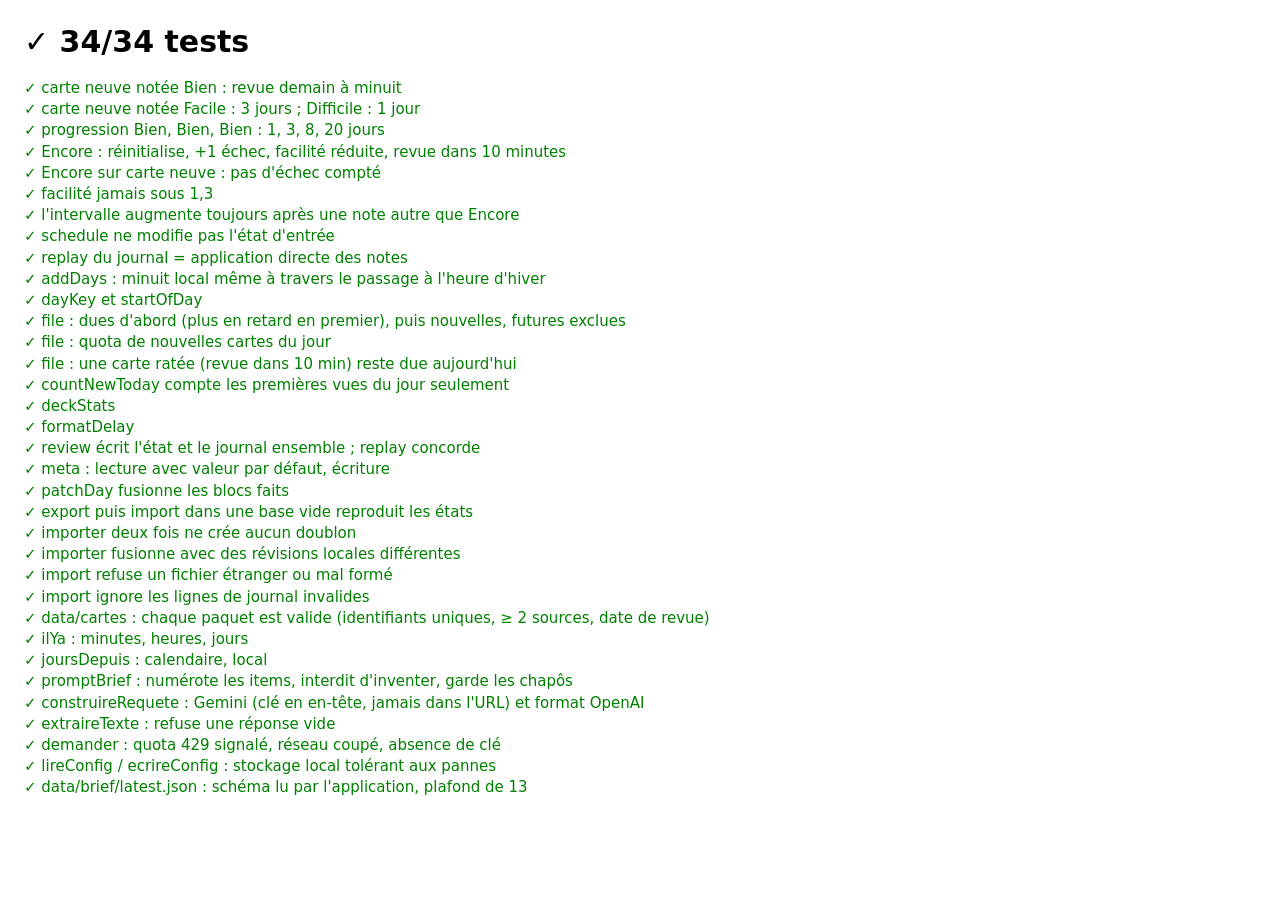
==== tests/index.html @ ec757574 "S3-S4 Brief : 36 flux testés, 13 items par jour, dossier de la semaine, IA facultative - fetch_feeds" ====
<!doctype html>
<html lang="fr"><head><meta charset="utf-8"><title>Tests JS</title>
<style>body{font:15px system-ui;margin:1.5rem;max-width:60rem}p{margin:.2rem 0}</style></head>
<body><div id="out">Exécution…</div>
<script type="module">
  import { run } from './runner.js';
  import './srs.test.js';
  import './store.test.js';
  import './sources.test.js';
  import './brief.test.js';
  run(document.getElementById('out'));
</script></body></html>
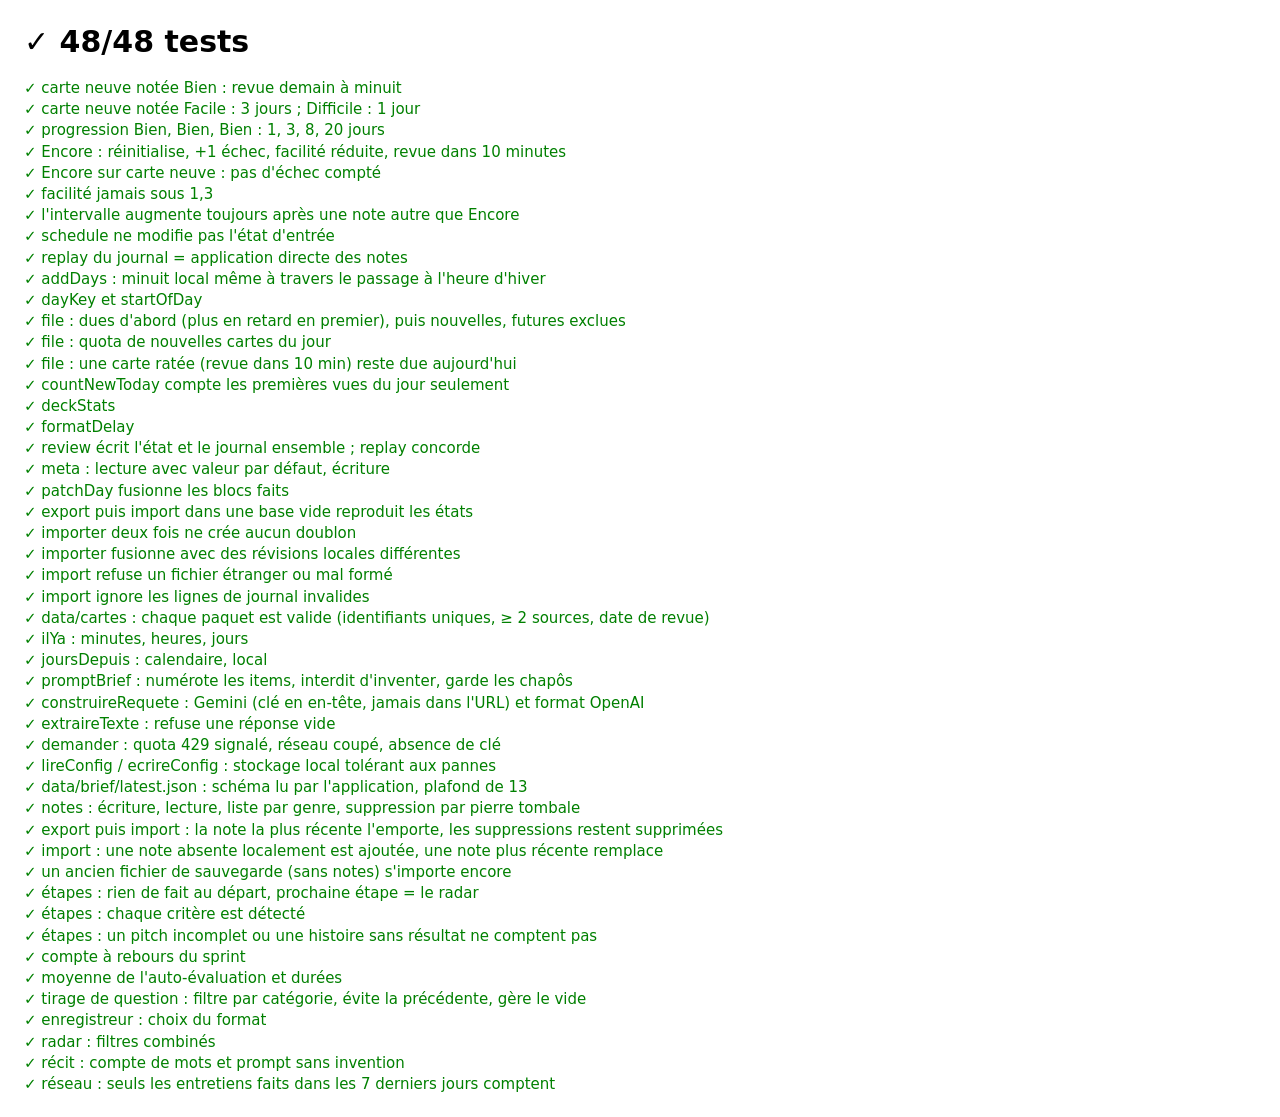
==== commit df632db2: "S5 Sprint candidature : radar de 32 employeurs, oral, pitch et STAR, réseau, note concours/contractu" ====
--- a/tests/index.html
+++ b/tests/index.html
@@ -8,5 +8,6 @@
   import './store.test.js';
   import './sources.test.js';
   import './brief.test.js';
+  import './candidature.test.js';
   run(document.getElementById('out'));
 </script></body></html>
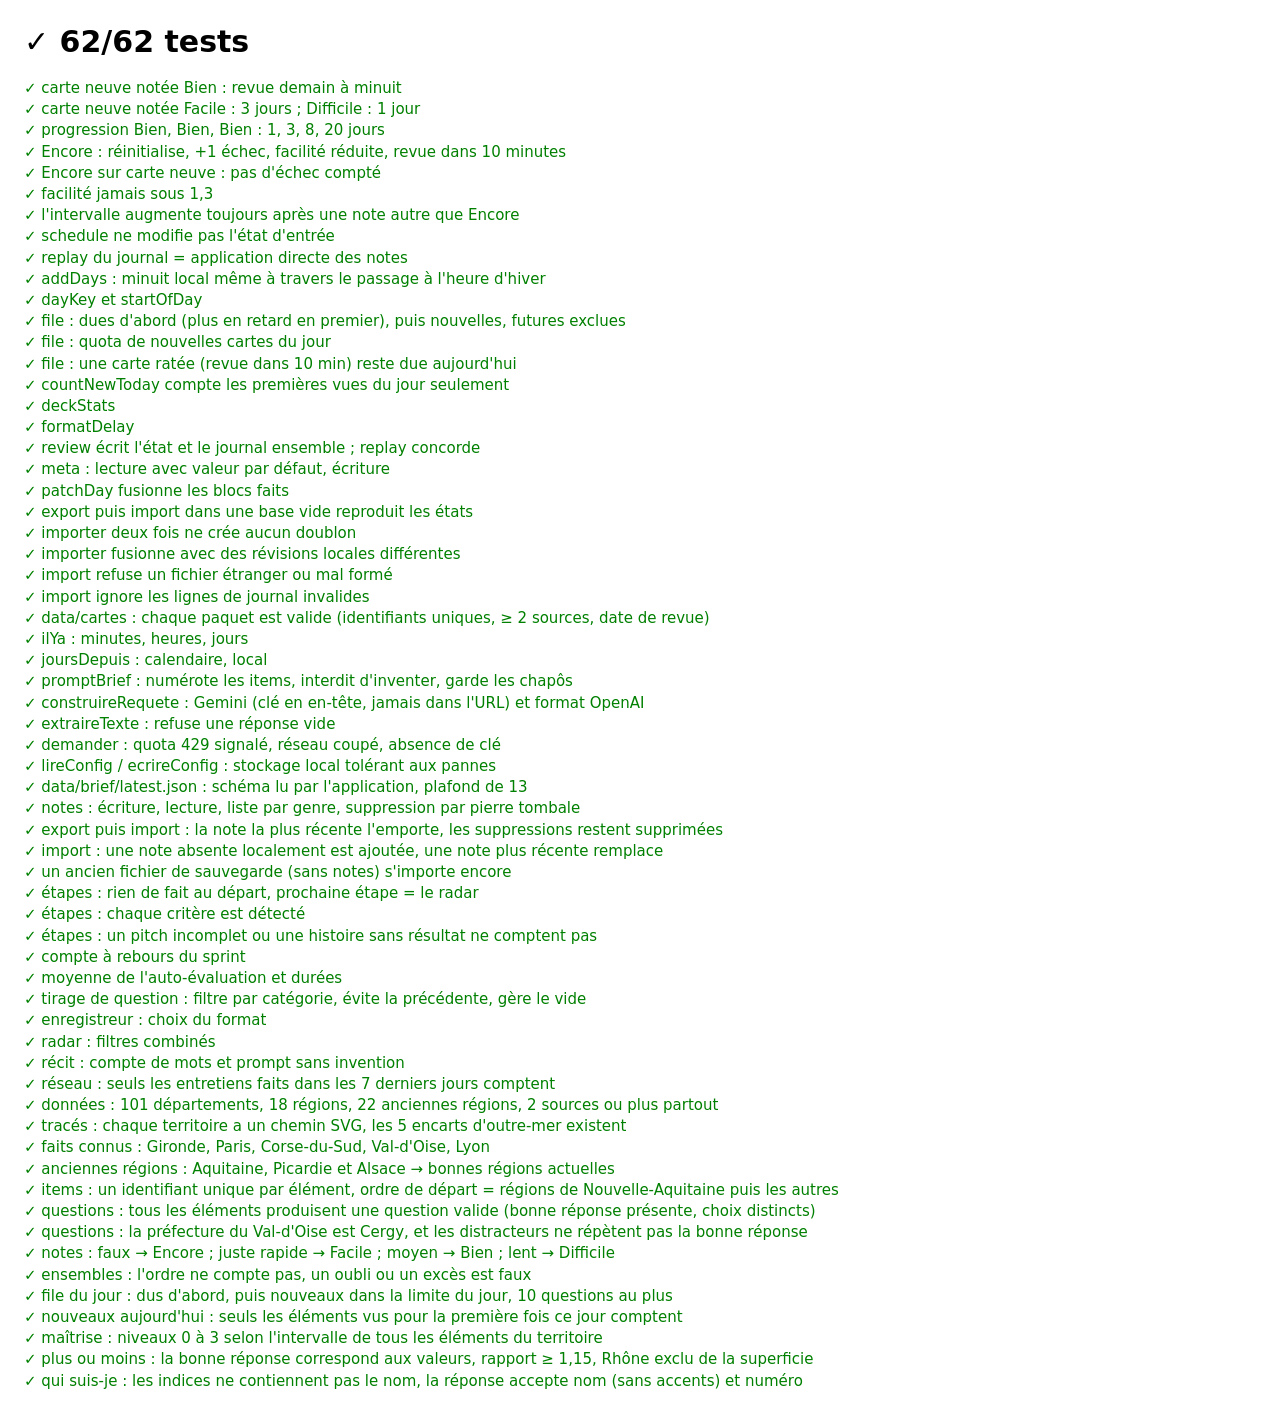
==== commit edab6b01: "S6-S8 Territoires : cartes SVG, 101 départements et 18 régions sourcés, jeu en répétition espacée, f" ====
--- a/tests/index.html
+++ b/tests/index.html
@@ -9,5 +9,6 @@
   import './sources.test.js';
   import './brief.test.js';
   import './candidature.test.js';
+  import './territoires.test.js';
   run(document.getElementById('out'));
 </script></body></html>
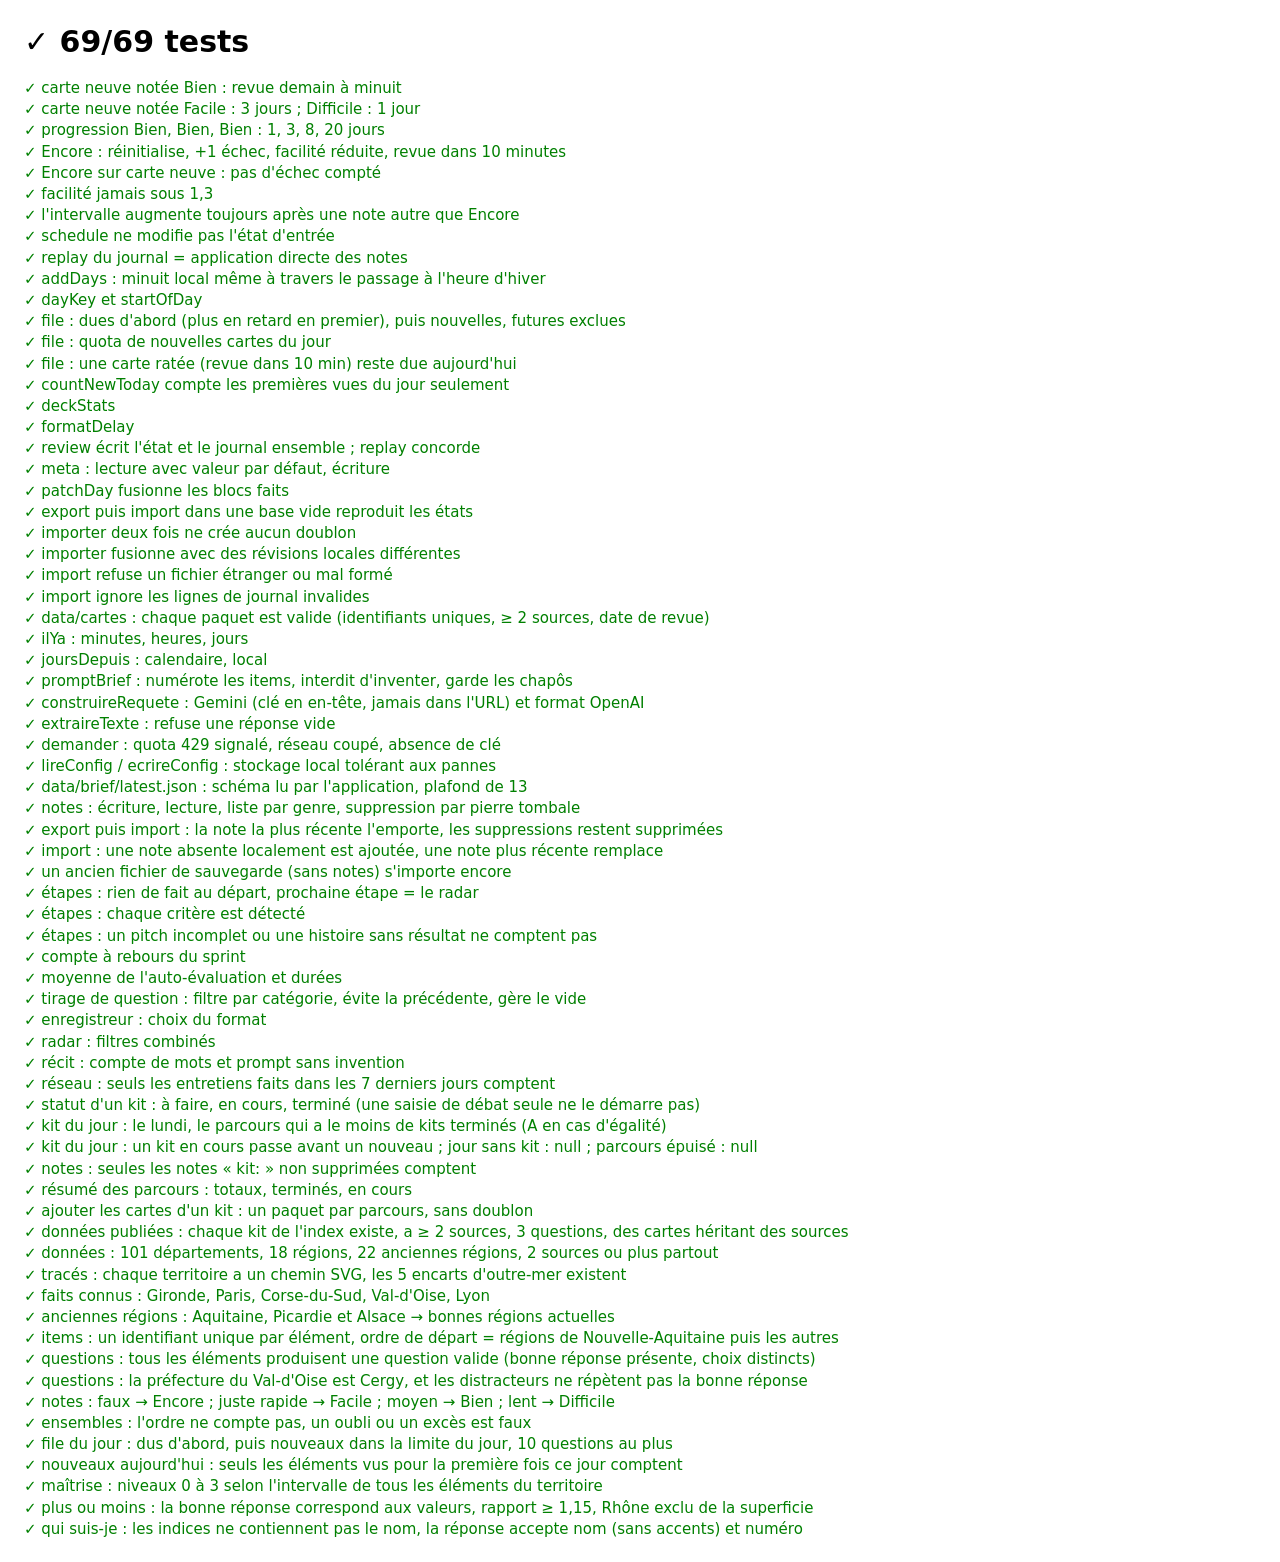
==== commit e858d238: "S9 Fondations : infrastructure (kits, validateur, lecteur) et kits A1 à A4 Co-Authored-By: Claude So" ====
--- a/tests/index.html
+++ b/tests/index.html
@@ -10,5 +10,6 @@
   import './brief.test.js';
   import './candidature.test.js';
   import './territoires.test.js';
+  import './fondations.test.js';
   run(document.getElementById('out'));
 </script></body></html>
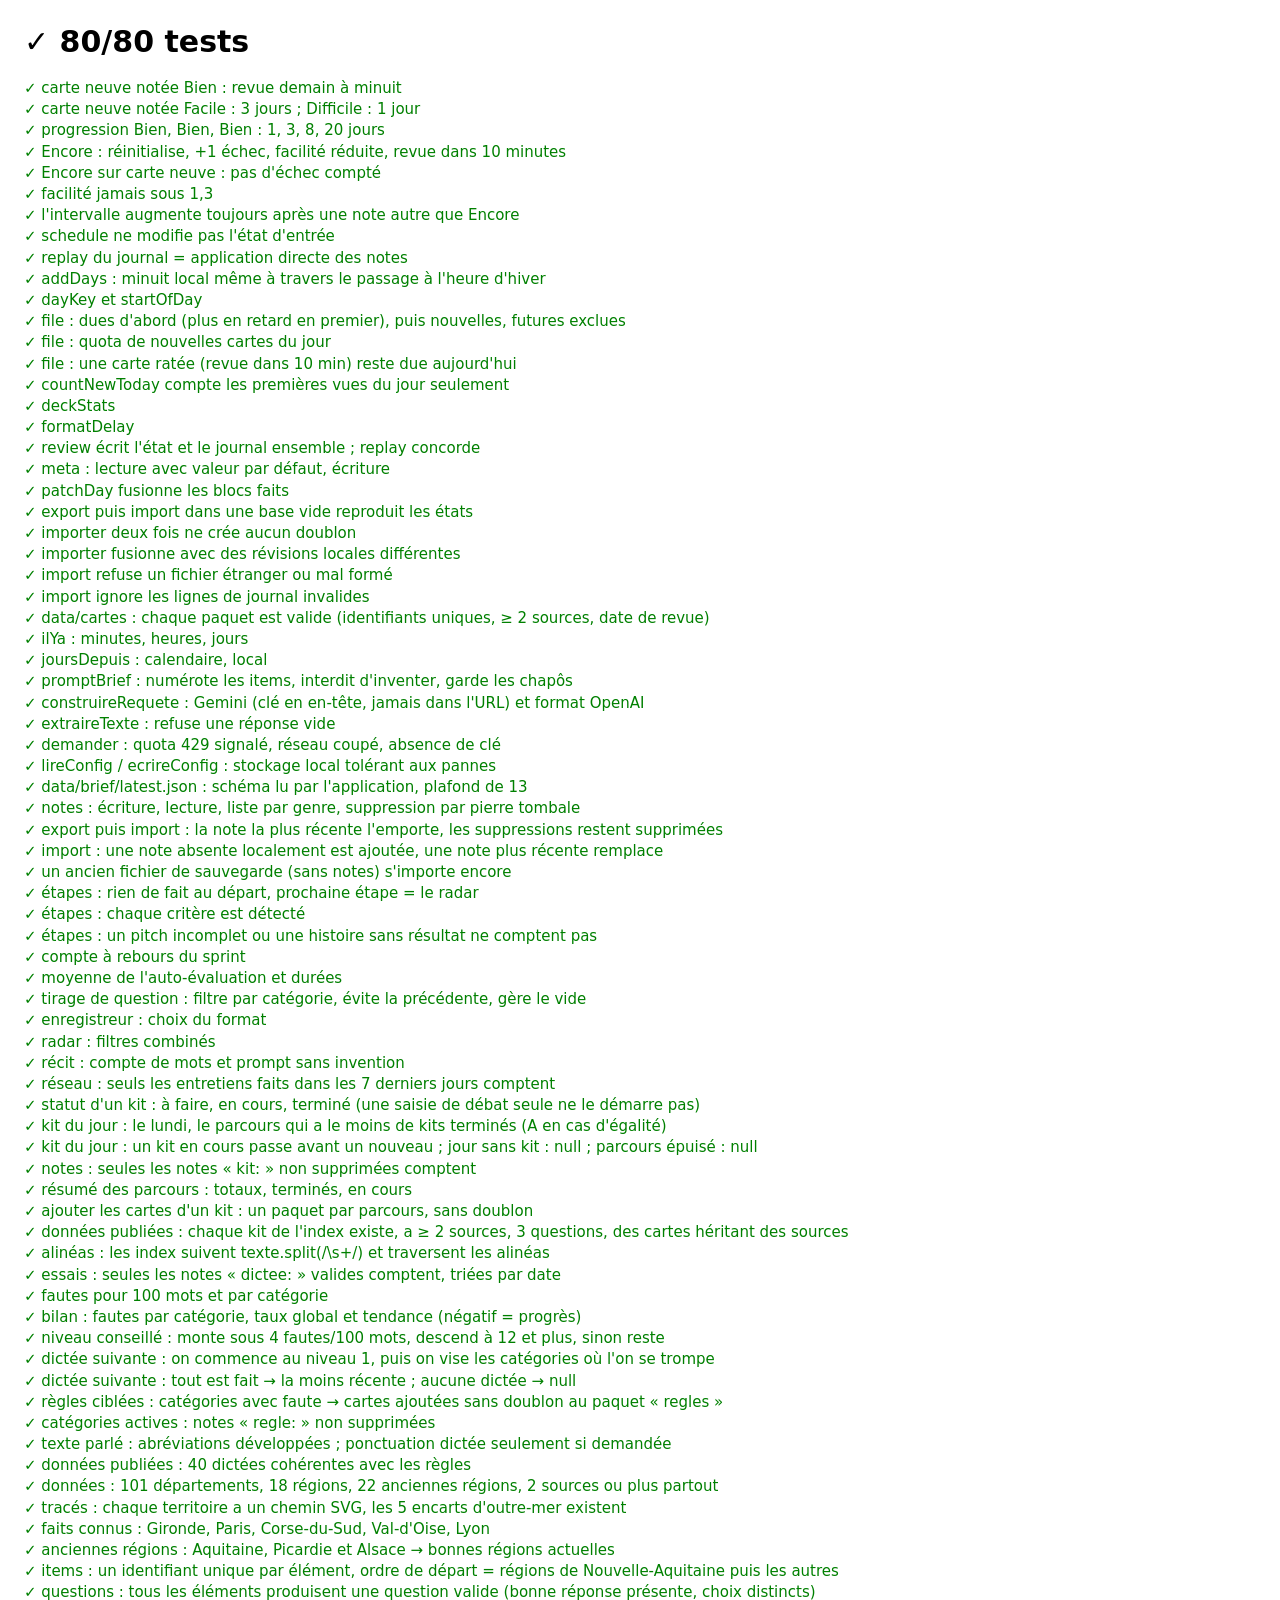
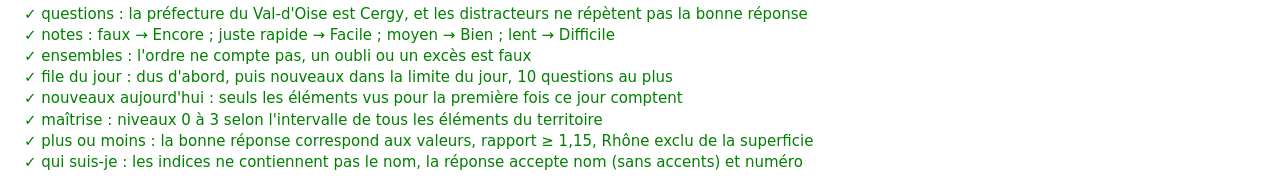
==== commit 970a79aa: "Phase 6 : dictées (40 textes, lecteur vocal, correction par catégories, règles ciblées) - 40 passage" ====
--- a/tests/index.html
+++ b/tests/index.html
@@ -11,5 +11,6 @@
   import './candidature.test.js';
   import './territoires.test.js';
   import './fondations.test.js';
+  import './dictee.test.js';
   run(document.getElementById('out'));
 </script></body></html>
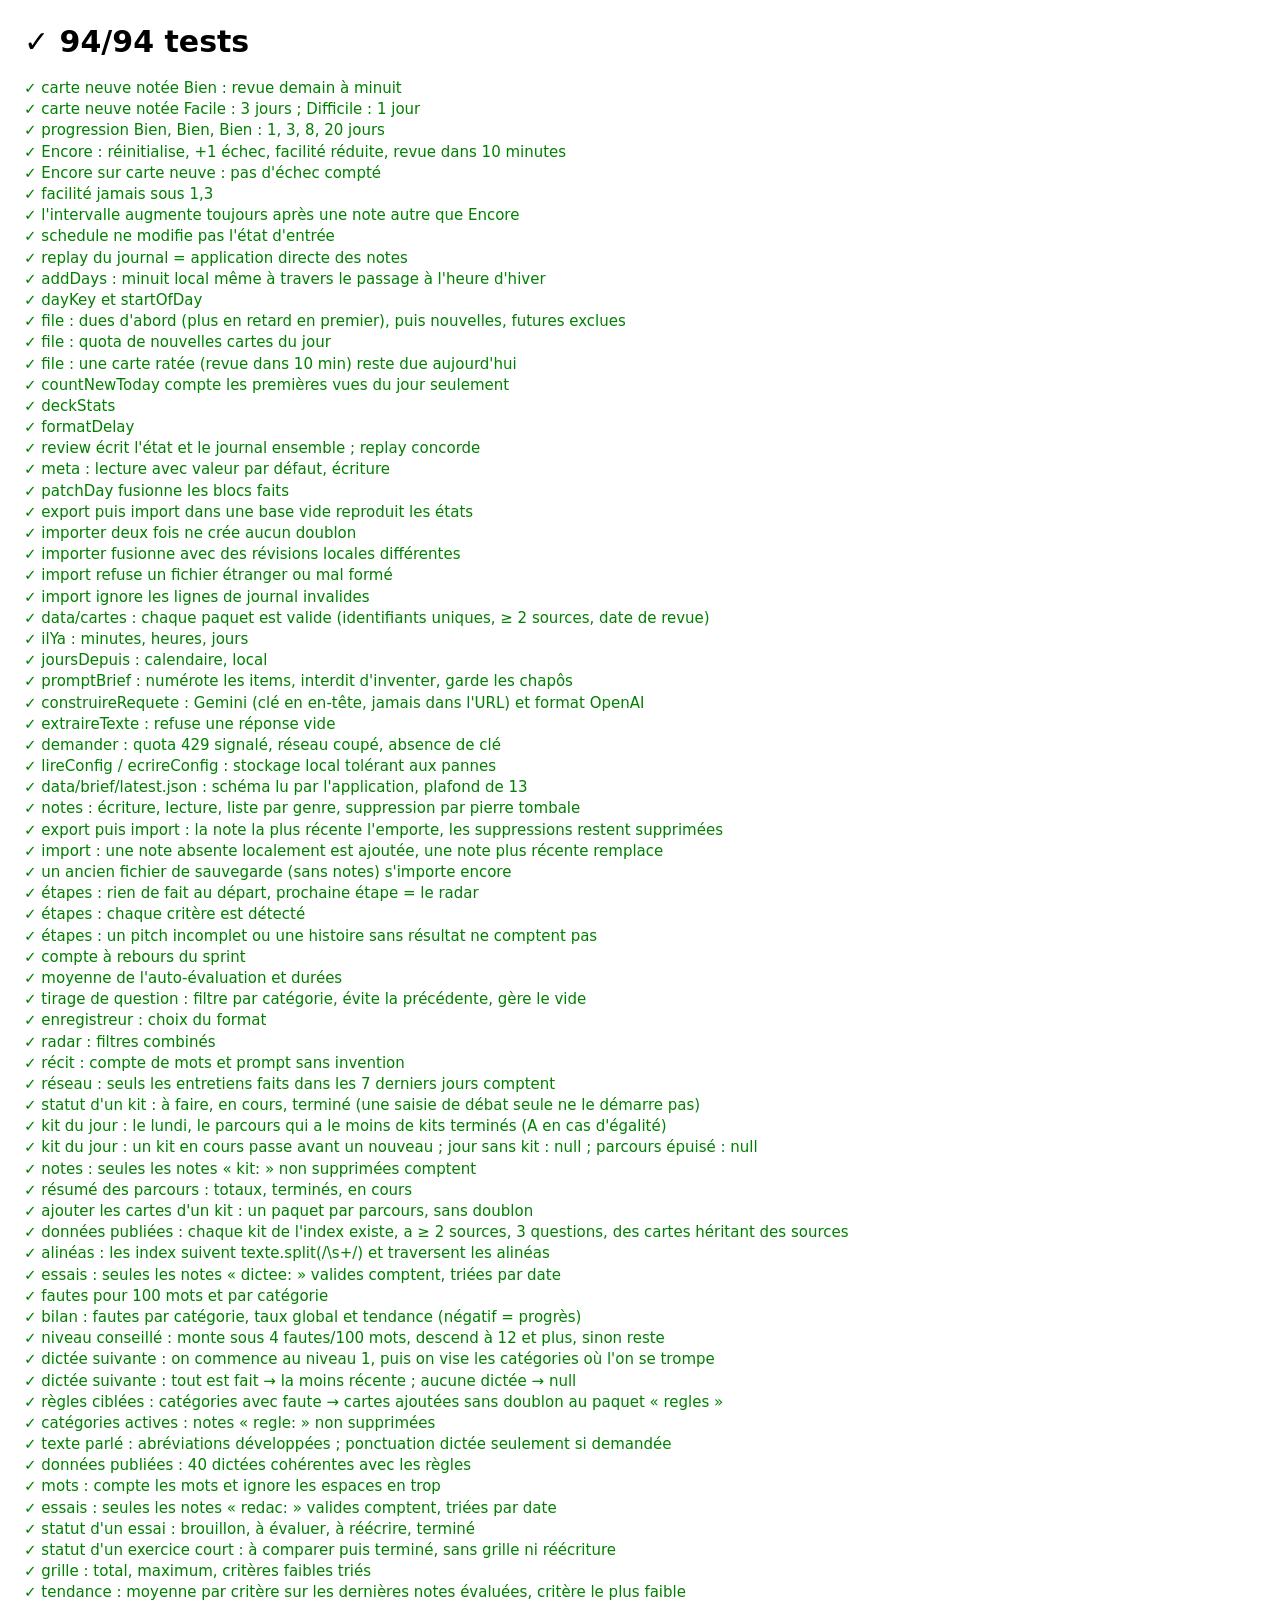
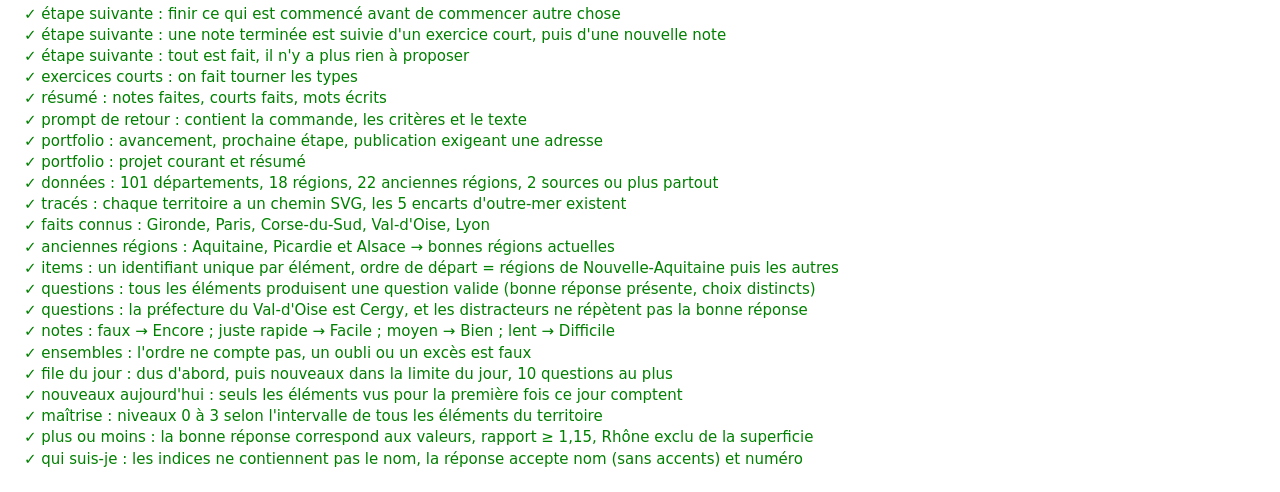
==== commit 54a82532: "Phase 7 : atelier d'écriture et portfolio - 4 notes de deux pages avec corpus sourcé (Cour des compt" ====
--- a/tests/index.html
+++ b/tests/index.html
@@ -12,5 +12,6 @@
   import './territoires.test.js';
   import './fondations.test.js';
   import './dictee.test.js';
+  import './atelier.test.js';
   run(document.getElementById('out'));
 </script></body></html>
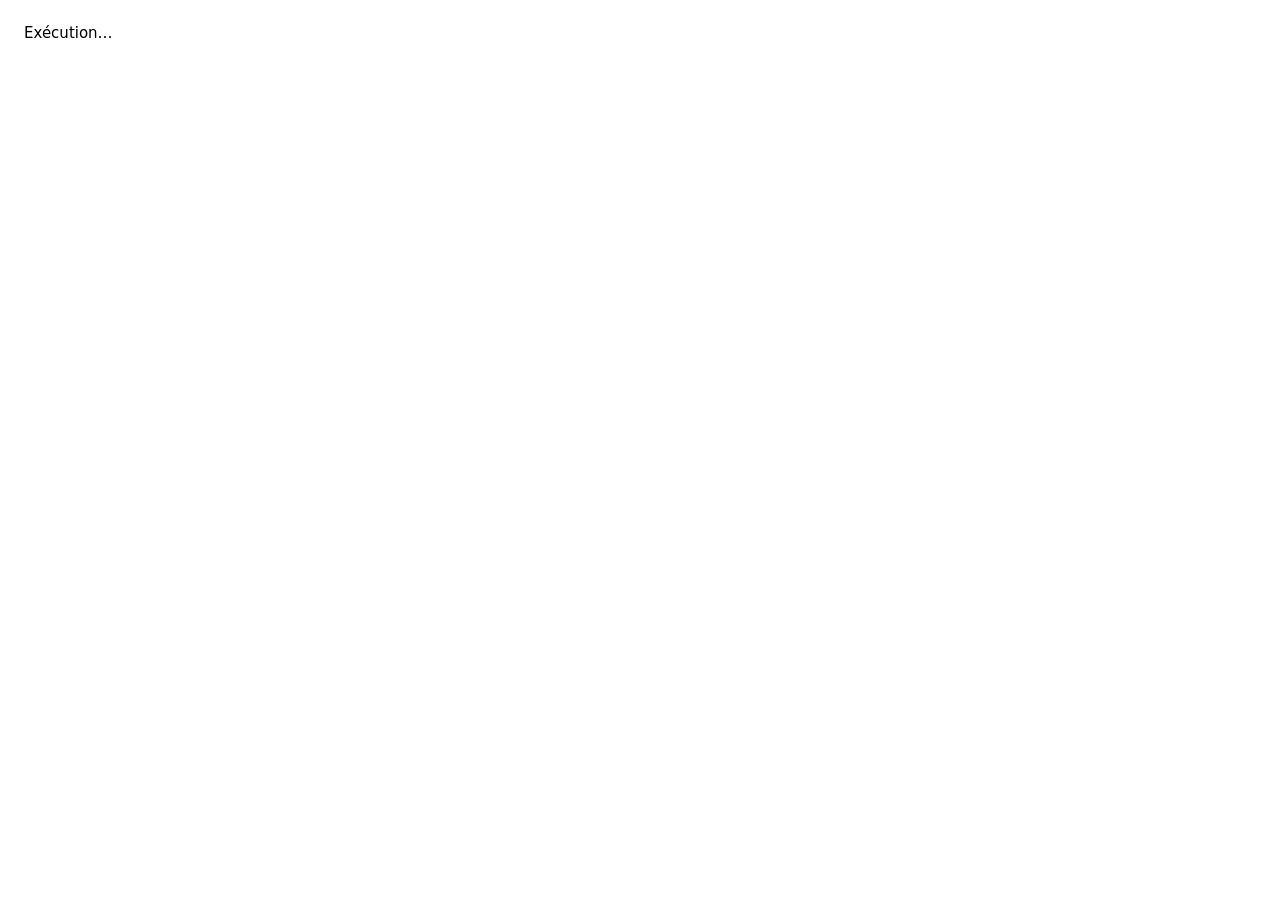
==== commit 1211be74: "Phases 8 et 9 : bilan, anti-réseaux, croisière - Bilan : six repères à trois mois, régularité sur do" ====
--- a/tests/index.html
+++ b/tests/index.html
@@ -13,5 +13,6 @@
   import './fondations.test.js';
   import './dictee.test.js';
   import './atelier.test.js';
+  import './bilan.test.js';
   run(document.getElementById('out'));
 </script></body></html>
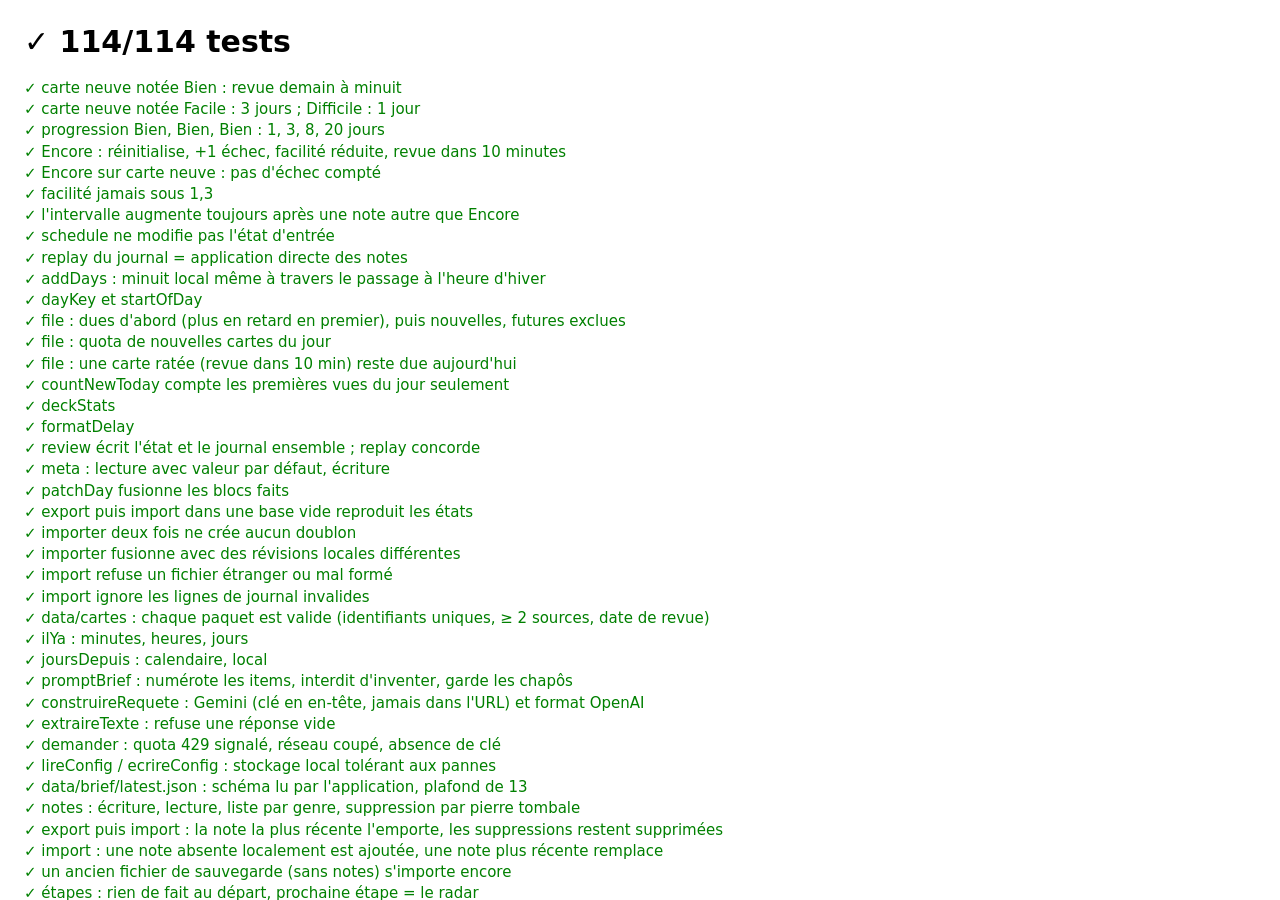
==== commit 1a2f9476: "First Upgrade : accueil à quatre hexagones, Upgrade mis en veille Nouveau site public (site/index.ht" ====
--- a/tests/index.html
+++ b/tests/index.html
@@ -14,5 +14,6 @@
   import './dictee.test.js';
   import './atelier.test.js';
   import './bilan.test.js';
+  import './first.test.js';
   run(document.getElementById('out'));
 </script></body></html>
